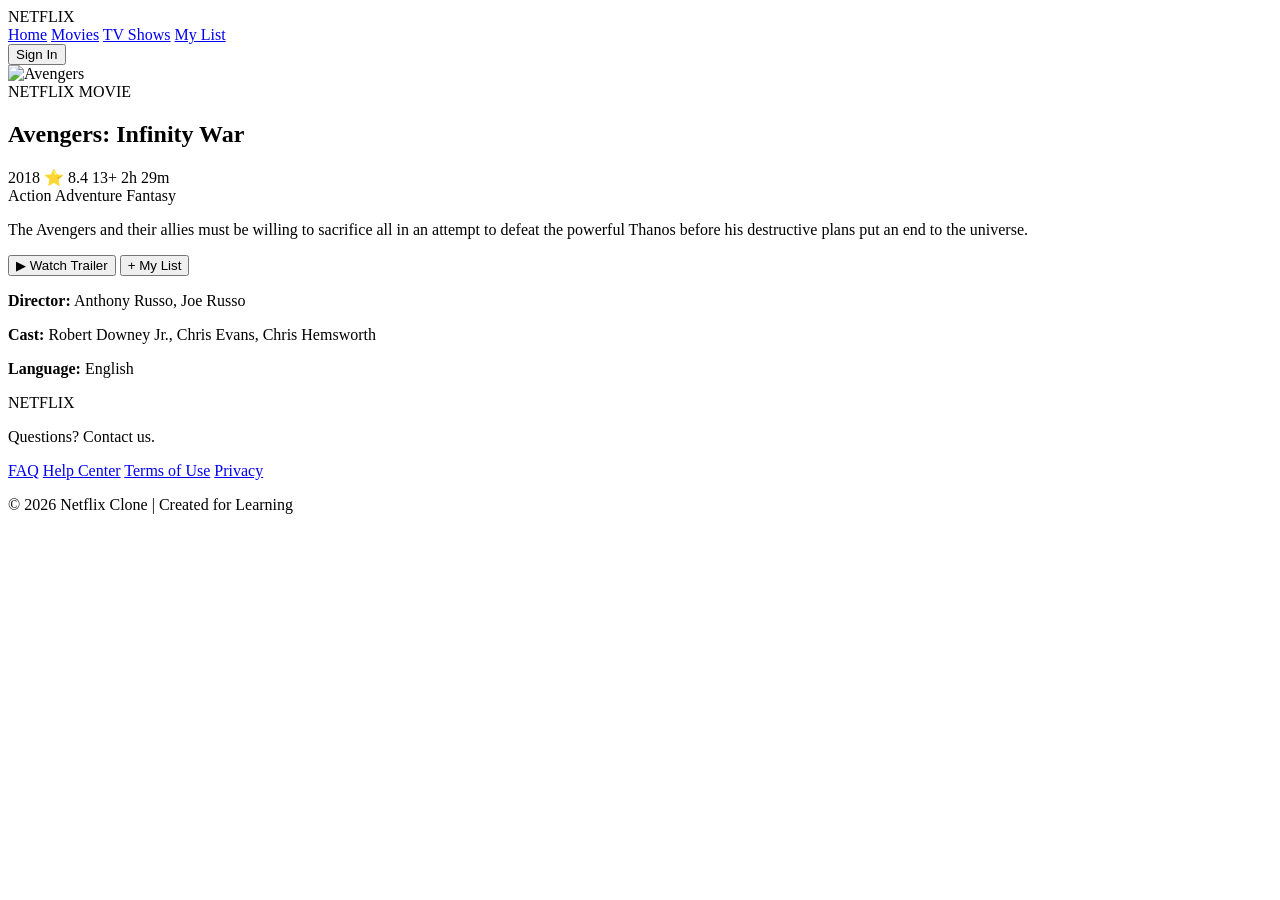
==== movie.html @ f7411d6e "Updated project" ====
<!DOCTYPE html>
<html lang="en">

<head>
    <meta charset="UTF-8">
    <meta name="viewport" content="width=device-width, initial-scale=1.0">

    <title>Movie Details - Netflix Clone</title>

    <link rel="stylesheet" href="style.css">
</head>

<body>

    <!-- NAVBAR -->

    <header>

        <div class="logo">NETFLIX</div>

        <nav>
            <a href="index.html">Home</a>
            <a href="index.html#movies">Movies</a>
            <a href="#">TV Shows</a>
            <a href="#">My List</a>
        </nav>

        <button class="signin-btn">Sign In</button>

    </header>


    <!-- MOVIE DETAILS -->

    <section class="movie-details-page">

        <div class="details-container">

            <div class="details-poster">

                <img
                    src="https://image.tmdb.org/t/p/w500/7WsyChQLEftFiDOVTGkv3hFpyyt.jpg"
                    alt="Avengers"
                >

            </div>


            <div class="details-content">

                <span class="details-label">
                    NETFLIX MOVIE
                </span>

                <h1>Avengers: Infinity War</h1>

                <div class="details-meta">

                    <span>2018</span>

                    <span>⭐ 8.4</span>

                    <span>13+</span>

                    <span>2h 29m</span>

                </div>


                <div class="genre">

                    <span>Action</span>
                    <span>Adventure</span>
                    <span>Fantasy</span>

                </div>


                <p class="description">

                    The Avengers and their allies must be willing
                    to sacrifice all in an attempt to defeat the
                    powerful Thanos before his destructive plans
                    put an end to the universe.

                </p>


                <div class="buttons">

                    <button class="play-btn">
                        ▶ Watch Trailer
                    </button>

                    <button class="info-btn">
                        + My List
                    </button>

                </div>


                <div class="movie-extra">

                    <p>
                        <strong>Director:</strong>
                        Anthony Russo, Joe Russo
                    </p>

                    <p>
                        <strong>Cast:</strong>
                        Robert Downey Jr., Chris Evans,
                        Chris Hemsworth
                    </p>

                    <p>
                        <strong>Language:</strong>
                        English
                    </p>

                </div>

            </div>

        </div>

    </section>


    <!-- FOOTER -->

    <footer>

        <div class="footer-logo">
            NETFLIX
        </div>

        <p>
            Questions? Contact us.
        </p>

        <div class="footer-links">

            <a href="#">FAQ</a>
            <a href="#">Help Center</a>
            <a href="#">Terms of Use</a>
            <a href="#">Privacy</a>

        </div>

        <p class="copyright">
            © 2026 Netflix Clone | Created for Learning
        </p>

    </footer>


</body>

</html>
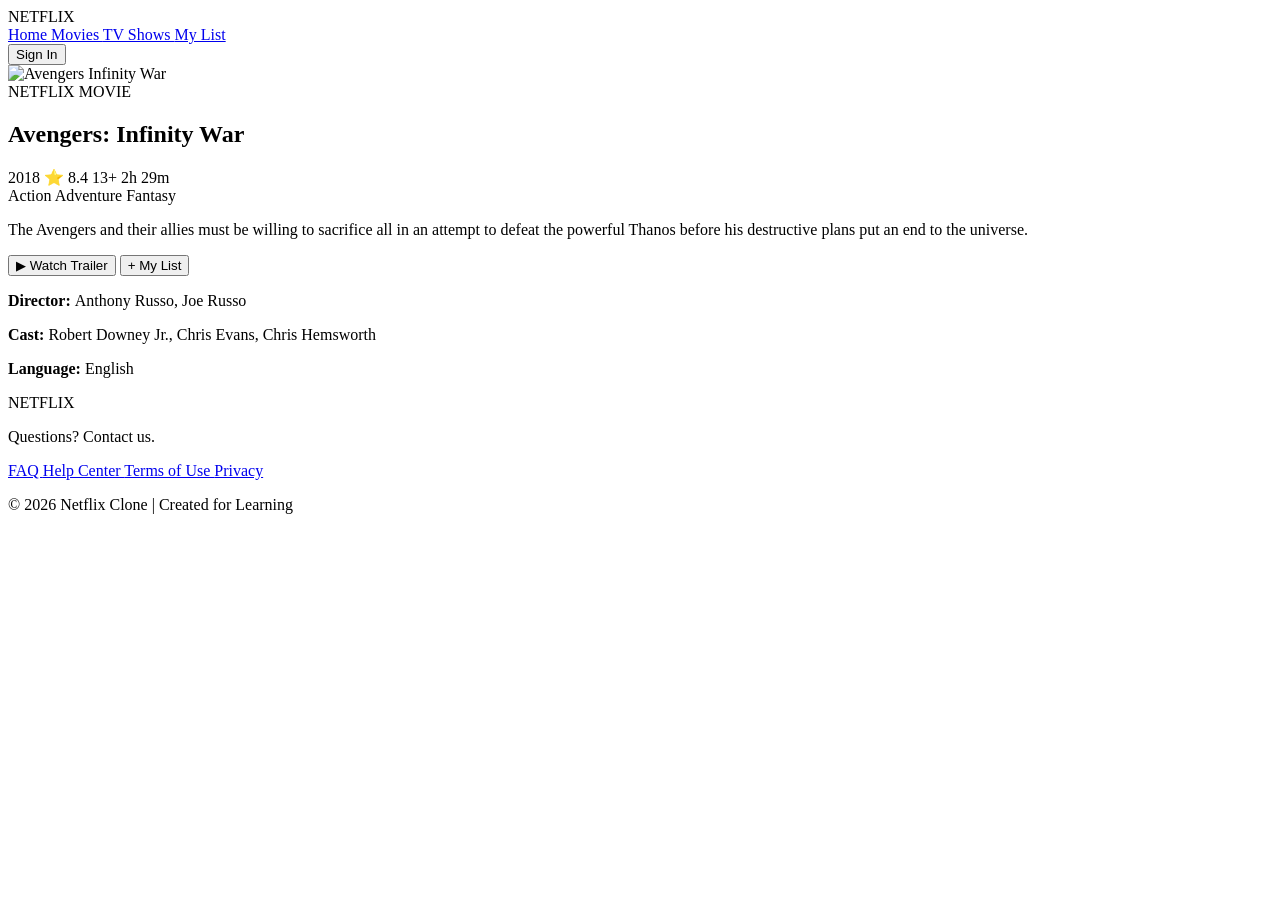
==== commit ac133e62: "Updated html" ====
--- a/movie.html
+++ b/movie.html
@@ -2,49 +2,80 @@
 <html lang="en">
 
 <head>
+
     <meta charset="UTF-8">
-    <meta name="viewport" content="width=device-width, initial-scale=1.0">
+
+    <meta
+        name="viewport"
+        content="width=device-width, initial-scale=1.0"
+    >
 
     <title>Movie Details - Netflix Clone</title>
 
     <link rel="stylesheet" href="style.css">
+
 </head>
 
 <body>
 
+
     <!-- NAVBAR -->
 
     <header>
 
-        <div class="logo">NETFLIX</div>
+        <div class="logo">
+            NETFLIX
+        </div>
 
         <nav>
-            <a href="index.html">Home</a>
-            <a href="index.html#movies">Movies</a>
-            <a href="#">TV Shows</a>
-            <a href="#">My List</a>
+
+            <a href="index.html">
+                Home
+            </a>
+
+            <a href="index.html#movies">
+                Movies
+            </a>
+
+            <a href="#">
+                TV Shows
+            </a>
+
+            <a href="#">
+                My List
+            </a>
+
         </nav>
 
-        <button class="signin-btn">Sign In</button>
+        <button class="signin-btn">
+            Sign In
+        </button>
 
     </header>
 
 
+
     <!-- MOVIE DETAILS -->
 
     <section class="movie-details-page">
 
         <div class="details-container">
+
+
+            <!-- POSTER -->
 
             <div class="details-poster">
 
                 <img
                     src="https://image.tmdb.org/t/p/w500/7WsyChQLEftFiDOVTGkv3hFpyyt.jpg"
-                    alt="Avengers"
+                    alt="Avengers Infinity War"
                 >
 
             </div>
 
+
+
+            <!-- INFORMATION -->
 
             <div class="details-content">
 
@@ -52,29 +83,53 @@
                     NETFLIX MOVIE
                 </span>
 
-                <h1>Avengers: Infinity War</h1>
+
+                <h1>
+                    Avengers: Infinity War
+                </h1>
+
 
                 <div class="details-meta">
 
-                    <span>2018</span>
-
-                    <span>⭐ 8.4</span>
-
-                    <span>13+</span>
-
-                    <span>2h 29m</span>
-
-                </div>
-
+                    <span>
+                        2018
+                    </span>
+
+                    <span>
+                        ⭐ 8.4
+                    </span>
+
+                    <span>
+                        13+
+                    </span>
+
+                    <span>
+                        2h 29m
+                    </span>
+
+                </div>
+
+
+                <!-- GENRES -->
 
                 <div class="genre">
 
-                    <span>Action</span>
-                    <span>Adventure</span>
-                    <span>Fantasy</span>
-
-                </div>
-
+                    <span>
+                        Action
+                    </span>
+
+                    <span>
+                        Adventure
+                    </span>
+
+                    <span>
+                        Fantasy
+                    </span>
+
+                </div>
+
+
+                <!-- DESCRIPTION -->
 
                 <p class="description">
 
@@ -86,6 +141,8 @@
                 </p>
 
 
+                <!-- BUTTONS -->
+
                 <div class="buttons">
 
                     <button class="play-btn">
@@ -99,22 +156,42 @@
                 </div>
 
 
+                <!-- EXTRA INFORMATION -->
+
                 <div class="movie-extra">
 
                     <p>
-                        <strong>Director:</strong>
+
+                        <strong>
+                            Director:
+                        </strong>
+
                         Anthony Russo, Joe Russo
+
                     </p>
 
+
                     <p>
-                        <strong>Cast:</strong>
-                        Robert Downey Jr., Chris Evans,
+
+                        <strong>
+                            Cast:
+                        </strong>
+
+                        Robert Downey Jr.,
+                        Chris Evans,
                         Chris Hemsworth
+
                     </p>
 
+
                     <p>
-                        <strong>Language:</strong>
+
+                        <strong>
+                            Language:
+                        </strong>
+
                         English
+
                     </p>
 
                 </div>
@@ -124,6 +201,7 @@
         </div>
 
     </section>
+
 
 
     <!-- FOOTER -->
@@ -140,15 +218,29 @@
 
         <div class="footer-links">
 
-            <a href="#">FAQ</a>
-            <a href="#">Help Center</a>
-            <a href="#">Terms of Use</a>
-            <a href="#">Privacy</a>
+            <a href="#">
+                FAQ
+            </a>
+
+            <a href="#">
+                Help Center
+            </a>
+
+            <a href="#">
+                Terms of Use
+            </a>
+
+            <a href="#">
+                Privacy
+            </a>
 
         </div>
 
         <p class="copyright">
-            © 2026 Netflix Clone | Created for Learning
+
+            © 2026 Netflix Clone |
+            Created for Learning
+
         </p>
 
     </footer>
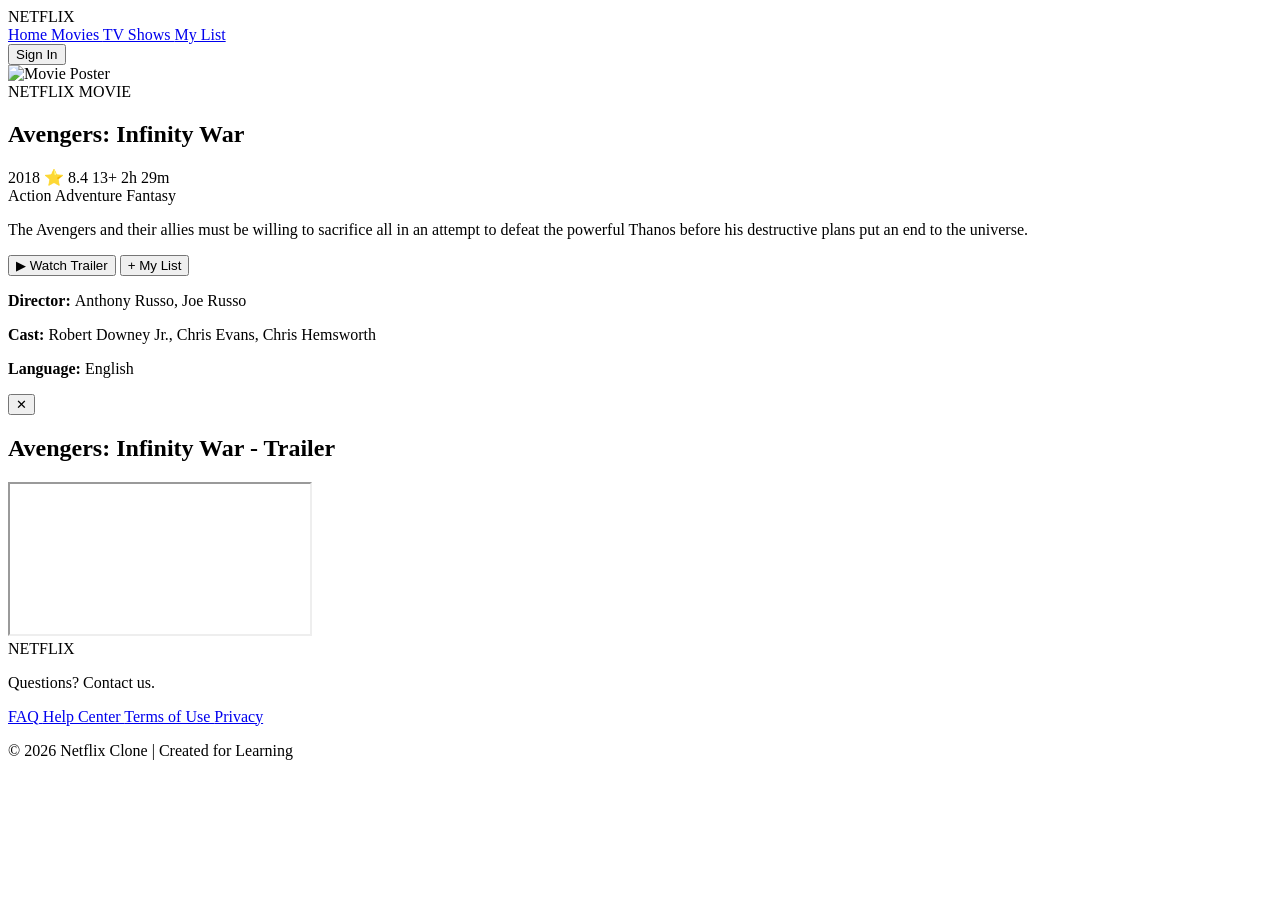
==== commit 2f89ce19: "Updated project" ====
--- a/movie.html
+++ b/movie.html
@@ -19,7 +19,7 @@
 <body>
 
 
-    <!-- NAVBAR -->
+    <!-- ================= NAVBAR ================= -->
 
     <header>
 
@@ -41,7 +41,7 @@
                 TV Shows
             </a>
 
-            <a href="#">
+            <a href="index.html#mylist">
                 My List
             </a>
 
@@ -54,8 +54,7 @@
     </header>
 
 
-
-    <!-- MOVIE DETAILS -->
+    <!-- ================= MOVIE DETAILS ================= -->
 
     <section class="movie-details-page">
 
@@ -67,12 +66,12 @@
             <div class="details-poster">
 
                 <img
+                    id="detailsPoster"
                     src="https://image.tmdb.org/t/p/w500/7WsyChQLEftFiDOVTGkv3hFpyyt.jpg"
-                    alt="Avengers Infinity War"
+                    alt="Movie Poster"
                 >
 
             </div>
-
 
 
             <!-- INFORMATION -->
@@ -84,19 +83,19 @@
                 </span>
 
 
-                <h1>
+                <h1 id="detailsTitle">
                     Avengers: Infinity War
                 </h1>
 
 
                 <div class="details-meta">
 
-                    <span>
+                    <span id="detailsYear">
                         2018
                     </span>
 
                     <span>
-                        ⭐ 8.4
+                        ⭐ <span id="detailsRating">8.4</span>
                     </span>
 
                     <span>
@@ -145,11 +144,18 @@
 
                 <div class="buttons">
 
-                    <button class="play-btn">
+                    <button
+                        class="play-btn"
+                        id="trailerBtn"
+                    >
                         ▶ Watch Trailer
                     </button>
 
-                    <button class="info-btn">
+
+                    <button
+                        class="info-btn"
+                        id="myListBtn"
+                    >
                         + My List
                     </button>
 
@@ -203,8 +209,43 @@
     </section>
 
 
-
-    <!-- FOOTER -->
+    <!-- ================= TRAILER POPUP ================= -->
+
+    <div
+        class="trailer-modal"
+        id="trailerModal"
+    >
+
+        <div class="trailer-content">
+
+            <button
+                class="close-btn"
+                id="closeTrailer"
+            >
+                ✕
+            </button>
+
+            <h2>
+                Avengers: Infinity War - Trailer
+            </h2>
+
+            <div class="video-container">
+
+                <iframe
+                    src="https://www.youtube.com/embed/6ZfuNTqbHE8"
+                    title="Avengers Infinity War Trailer"
+                    allow="accelerometer; autoplay; clipboard-write; encrypted-media; gyroscope; picture-in-picture"
+                    allowfullscreen>
+                </iframe>
+
+            </div>
+
+        </div>
+
+    </div>
+
+
+    <!-- ================= FOOTER ================= -->
 
     <footer>
 
@@ -246,6 +287,8 @@
     </footer>
 
 
+    <script src="script.js"></script>
+
 </body>
 
 </html>
